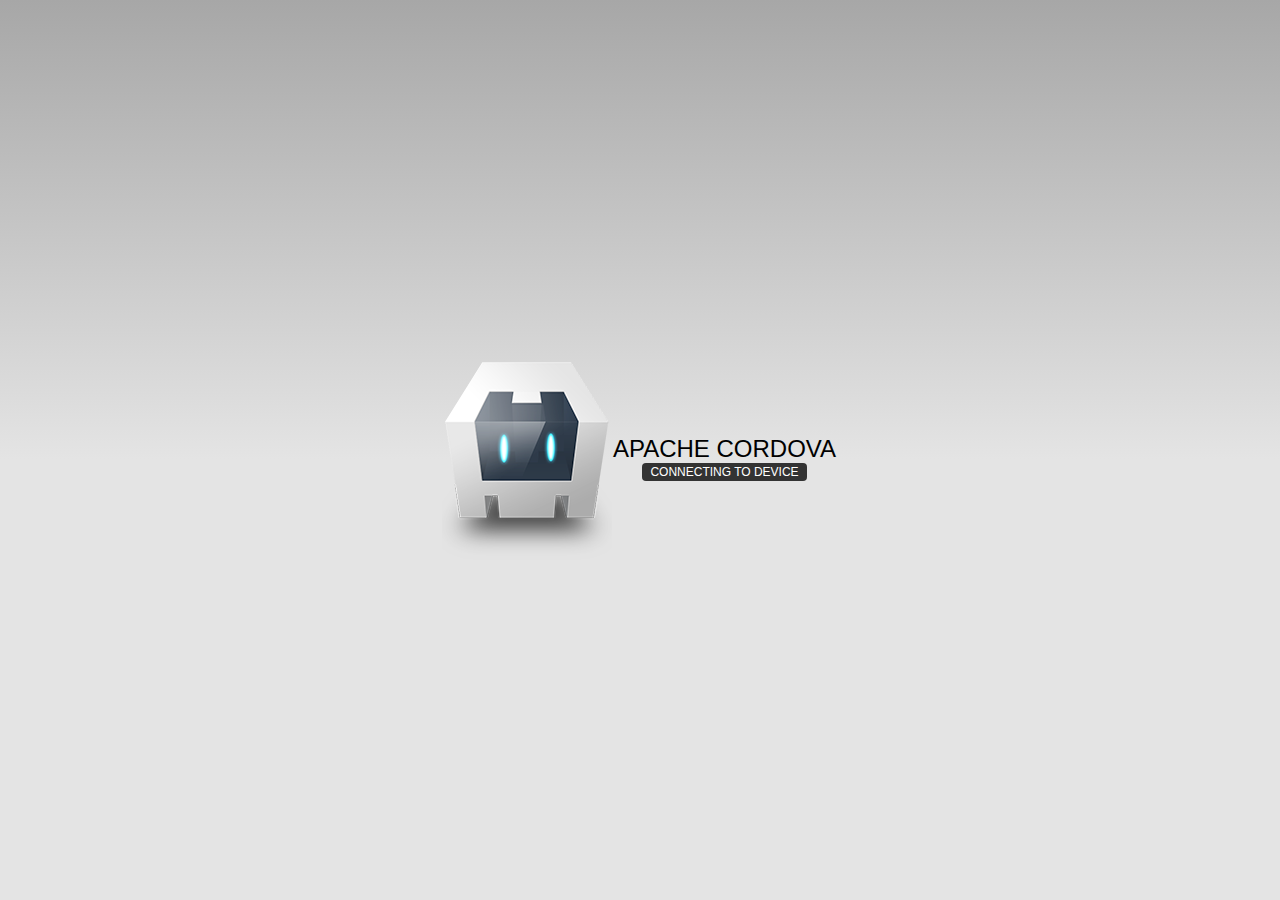
==== NomNom/www/index.html @ e02479df "Added PhoneGap project." ====
<!DOCTYPE html>
<!--
    Licensed to the Apache Software Foundation (ASF) under one
    or more contributor license agreements.  See the NOTICE file
    distributed with this work for additional information
    regarding copyright ownership.  The ASF licenses this file
    to you under the Apache License, Version 2.0 (the
    "License"); you may not use this file except in compliance
    with the License.  You may obtain a copy of the License at

    http://www.apache.org/licenses/LICENSE-2.0

    Unless required by applicable law or agreed to in writing,
    software distributed under the License is distributed on an
    "AS IS" BASIS, WITHOUT WARRANTIES OR CONDITIONS OF ANY
     KIND, either express or implied.  See the License for the
    specific language governing permissions and limitations
    under the License.
-->
<html>
    <head>
        <meta charset="utf-8" />
        <meta name="format-detection" content="telephone=no" />
        <meta name="viewport" content="user-scalable=no, initial-scale=1, maximum-scale=1, minimum-scale=1, width=device-width, height=device-height, target-densitydpi=device-dpi" />
        <link rel="stylesheet" type="text/css" href="css/index.css" />
        <title>Hello World</title>
    </head>
    <body>
        <div class="app">
            <h1>Apache Cordova</h1>
            <div id="deviceready" class="blink">
                <p class="event listening">Connecting to Device</p>
                <p class="event received">Device is Ready</p>
            </div>
        </div>
        <script type="text/javascript" src="cordova-2.6.0.js"></script>
        <script type="text/javascript" src="js/index.js"></script>
        <script type="text/javascript">
            app.initialize();
        </script>
    </body>
</html>
---- NomNom/www/css/index.css ----
/*
 * Licensed to the Apache Software Foundation (ASF) under one
 * or more contributor license agreements.  See the NOTICE file
 * distributed with this work for additional information
 * regarding copyright ownership.  The ASF licenses this file
 * to you under the Apache License, Version 2.0 (the
 * "License"); you may not use this file except in compliance
 * with the License.  You may obtain a copy of the License at
 *
 * http://www.apache.org/licenses/LICENSE-2.0
 *
 * Unless required by applicable law or agreed to in writing,
 * software distributed under the License is distributed on an
 * "AS IS" BASIS, WITHOUT WARRANTIES OR CONDITIONS OF ANY
 * KIND, either express or implied.  See the License for the
 * specific language governing permissions and limitations
 * under the License.
 */
* {
    -webkit-tap-highlight-color: rgba(0,0,0,0); /* make transparent link selection, adjust last value opacity 0 to 1.0 */
}

body {
    -webkit-touch-callout: none;                /* prevent callout to copy image, etc when tap to hold */
    -webkit-text-size-adjust: none;             /* prevent webkit from resizing text to fit */
    -webkit-user-select: none;                  /* prevent copy paste, to allow, change 'none' to 'text' */
    background-color:#E4E4E4;
    background-image:linear-gradient(top, #A7A7A7 0%, #E4E4E4 51%);
    background-image:-webkit-linear-gradient(top, #A7A7A7 0%, #E4E4E4 51%);
    background-image:-ms-linear-gradient(top, #A7A7A7 0%, #E4E4E4 51%);
    background-image:-webkit-gradient(
        linear,
        left top,
        left bottom,
        color-stop(0, #A7A7A7),
        color-stop(0.51, #E4E4E4)
    );
    background-attachment:fixed;
    font-family:'HelveticaNeue-Light', 'HelveticaNeue', Helvetica, Arial, sans-serif;
    font-size:12px;
    height:100%;
    margin:0px;
    padding:0px;
    text-transform:uppercase;
    width:100%;
}

/* Portrait layout (default) */
.app {
    background:url(../img/logo.png) no-repeat center top; /* 170px x 200px */
    position:absolute;             /* position in the center of the screen */
    left:50%;
    top:50%;
    height:50px;                   /* text area height */
    width:225px;                   /* text area width */
    text-align:center;
    padding:180px 0px 0px 0px;     /* image height is 200px (bottom 20px are overlapped with text) */
    margin:-115px 0px 0px -112px;  /* offset vertical: half of image height and text area height */
                                   /* offset horizontal: half of text area width */
}

/* Landscape layout (with min-width) */
@media screen and (min-aspect-ratio: 1/1) and (min-width:400px) {
    .app {
        background-position:left center;
        padding:75px 0px 75px 170px;  /* padding-top + padding-bottom + text area = image height */
        margin:-90px 0px 0px -198px;  /* offset vertical: half of image height */
                                      /* offset horizontal: half of image width and text area width */
    }
}

h1 {
    font-size:24px;
    font-weight:normal;
    margin:0px;
    overflow:visible;
    padding:0px;
    text-align:center;
}

.event {
    border-radius:4px;
    -webkit-border-radius:4px;
    color:#FFFFFF;
    font-size:12px;
    margin:0px 30px;
    padding:2px 0px;
}

.event.listening {
    background-color:#333333;
    display:block;
}

.event.received {
    background-color:#4B946A;
    display:none;
}

@keyframes fade {
    from { opacity: 1.0; }
    50% { opacity: 0.4; }
    to { opacity: 1.0; }
}
 
@-webkit-keyframes fade {
    from { opacity: 1.0; }
    50% { opacity: 0.4; }
    to { opacity: 1.0; }
}
 
.blink {
    animation:fade 3000ms infinite;
    -webkit-animation:fade 3000ms infinite;
}
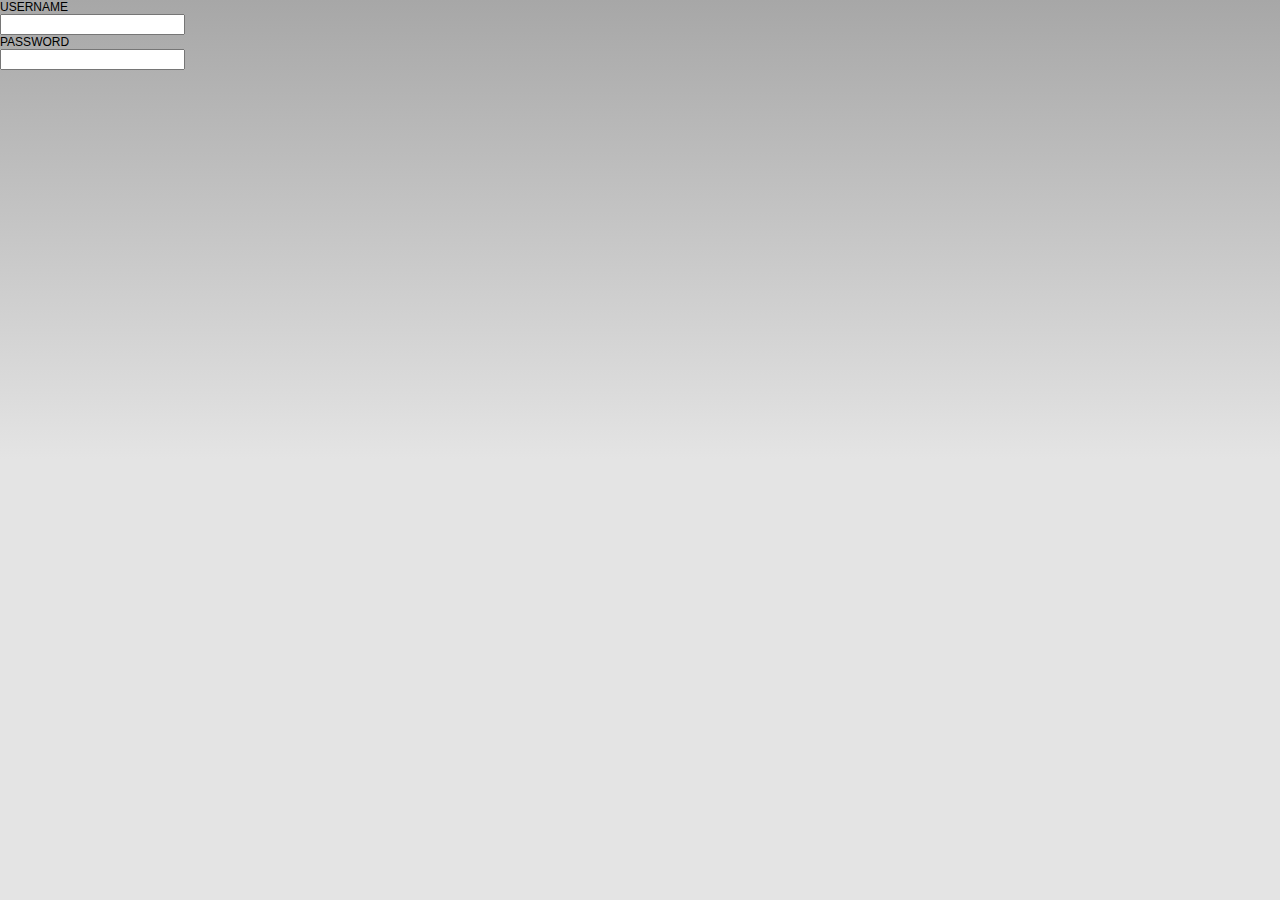
==== commit bb05439e: "Added jquery and added login form." ====
--- a/NomNom/www/index.html
+++ b/NomNom/www/index.html
@@ -23,17 +23,23 @@
         <meta name="format-detection" content="telephone=no" />
         <meta name="viewport" content="user-scalable=no, initial-scale=1, maximum-scale=1, minimum-scale=1, width=device-width, height=device-height, target-densitydpi=device-dpi" />
         <link rel="stylesheet" type="text/css" href="css/index.css" />
-        <title>Hello World</title>
+        <script type="text/javascript" src="js/jquery.min.js"></script>
+        <title>Login</title>
     </head>
     <body>
         <div class="app">
-            <h1>Apache Cordova</h1>
-            <div id="deviceready" class="blink">
-                <p class="event listening">Connecting to Device</p>
-                <p class="event received">Device is Ready</p>
+            <div id="deviceready" class="login-form">
+                <div>
+                	<div><span>Username</span></div>
+                	<div><input type="text" /></div>
+                </div>
+                <div>
+                	<div><span>Password</span></div>
+                	<div><input type="password" /></div>
+                </div>
             </div>
         </div>
-        <script type="text/javascript" src="cordova-2.6.0.js"></script>
+        <script type="text/javascript" src="cordova.js"></script>
         <script type="text/javascript" src="js/index.js"></script>
         <script type="text/javascript">
             app.initialize();
--- a/NomNom/www/css/index.css
+++ b/NomNom/www/css/index.css
@@ -47,26 +47,15 @@
 
 /* Portrait layout (default) */
 .app {
-    background:url(../img/logo.png) no-repeat center top; /* 170px x 200px */
-    position:absolute;             /* position in the center of the screen */
-    left:50%;
-    top:50%;
-    height:50px;                   /* text area height */
-    width:225px;                   /* text area width */
-    text-align:center;
-    padding:180px 0px 0px 0px;     /* image height is 200px (bottom 20px are overlapped with text) */
-    margin:-115px 0px 0px -112px;  /* offset vertical: half of image height and text area height */
-                                   /* offset horizontal: half of text area width */
+    position: absolute;             /* position in the center of the screen */
+    width: 100%;                   /* text area width */
+    top: 0;
 }
 
-/* Landscape layout (with min-width) */
-@media screen and (min-aspect-ratio: 1/1) and (min-width:400px) {
-    .app {
-        background-position:left center;
-        padding:75px 0px 75px 170px;  /* padding-top + padding-bottom + text area = image height */
-        margin:-90px 0px 0px -198px;  /* offset vertical: half of image height */
-                                      /* offset horizontal: half of image width and text area width */
-    }
+.login-form {
+	position: absolute;
+	height: 80%;
+	top: 10%;
 }
 
 h1 {
@@ -76,25 +65,6 @@
     overflow:visible;
     padding:0px;
     text-align:center;
-}
-
-.event {
-    border-radius:4px;
-    -webkit-border-radius:4px;
-    color:#FFFFFF;
-    font-size:12px;
-    margin:0px 30px;
-    padding:2px 0px;
-}
-
-.event.listening {
-    background-color:#333333;
-    display:block;
-}
-
-.event.received {
-    background-color:#4B946A;
-    display:none;
 }
 
 @keyframes fade {
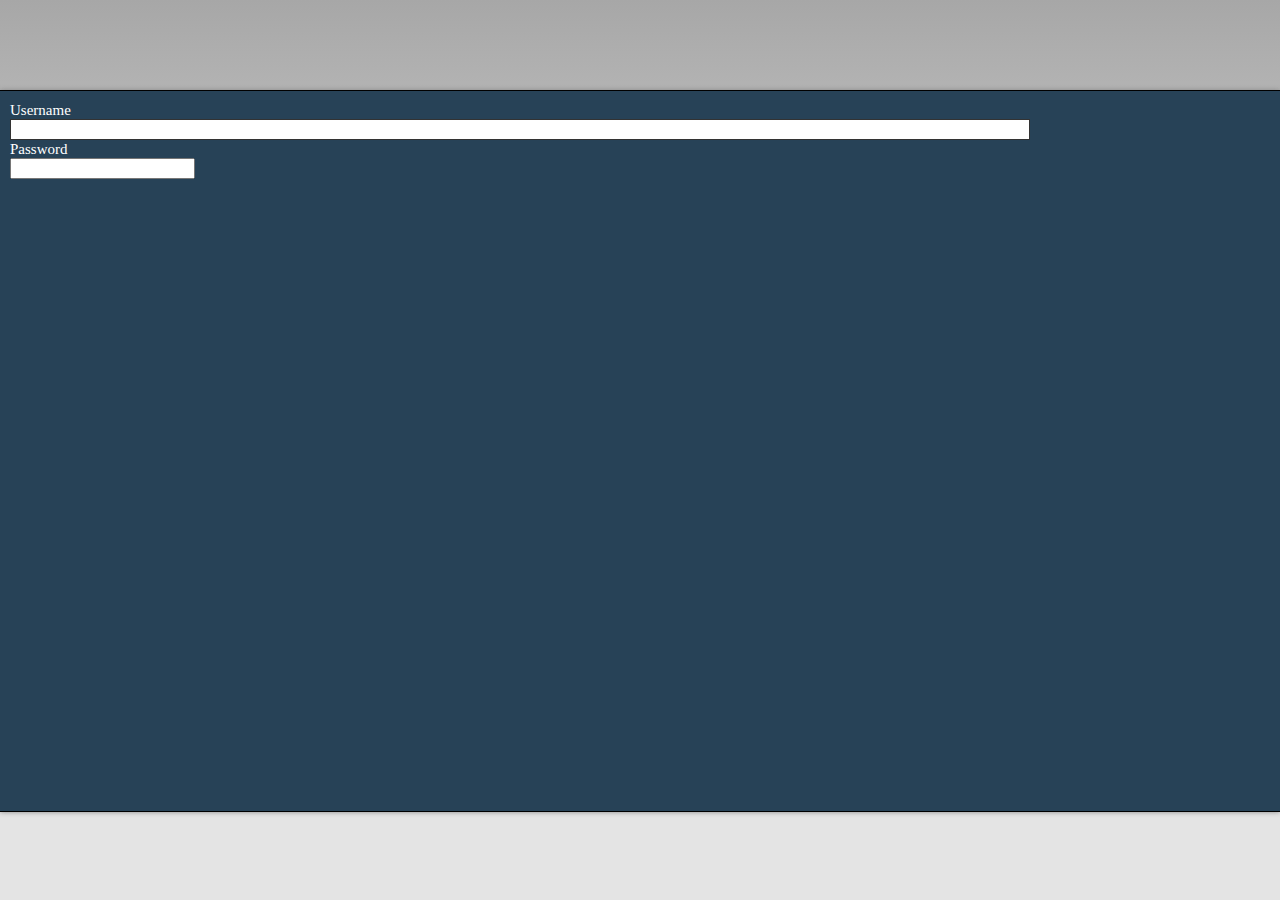
==== commit ef8bc60a: "Changed some css and the layout to be correct size" ====
--- a/NomNom/www/index.html
+++ b/NomNom/www/index.html
@@ -21,7 +21,7 @@
     <head>
         <meta charset="utf-8" />
         <meta name="format-detection" content="telephone=no" />
-        <meta name="viewport" content="user-scalable=no, initial-scale=1, maximum-scale=1, minimum-scale=1, width=device-width, height=device-height, target-densitydpi=device-dpi" />
+        <meta name="viewport" content="width=device-width, initial-scale=1.0, maximum-scale=1.0, target-densitydpi=medium-dpi, user-scalable=0" />
         <link rel="stylesheet" type="text/css" href="css/index.css" />
         <script type="text/javascript" src="js/jquery.min.js"></script>
         <title>Login</title>
@@ -29,14 +29,16 @@
     <body>
         <div class="app">
             <div id="deviceready" class="login-form">
-                <div>
-                	<div><span>Username</span></div>
-                	<div><input type="text" /></div>
-                </div>
-                <div>
-                	<div><span>Password</span></div>
-                	<div><input type="password" /></div>
-                </div>
+            	<div class="padding-view">
+					<div>
+						<div><span class="login-label">Username</span></div>
+						<div><input type="text" /></div>
+					</div>
+					<div>
+						<div><span class="login-label">Password</span></div>
+						<div><input type="password" /></div>
+					</div>
+				</div>
             </div>
         </div>
         <script type="text/javascript" src="cordova.js"></script>
--- a/NomNom/www/css/index.css
+++ b/NomNom/www/css/index.css
@@ -36,26 +36,47 @@
         color-stop(0.51, #E4E4E4)
     );
     background-attachment:fixed;
-    font-family:'HelveticaNeue-Light', 'HelveticaNeue', Helvetica, Arial, sans-serif;
-    font-size:12px;
     height:100%;
     margin:0px;
     padding:0px;
-    text-transform:uppercase;
     width:100%;
 }
 
 /* Portrait layout (default) */
 .app {
     position: absolute;             /* position in the center of the screen */
-    width: 100%;                   /* text area width */
+    width: 100%;   
+    height: 100%;                /* text area width */
     top: 0;
 }
 
 .login-form {
+	color: white;
 	position: absolute;
 	height: 80%;
+	width: 100%;
 	top: 10%;
+	background-color: #274257;
+	border-top: 1px solid black;
+	border-bottom: 1px solid black;
+	-moz-box-shadow: 0 0 5px #888;
+	-webkit-box-shadow: 0 0 5px #888;
+	box-shadow: 0 0 5px #888;
+}
+
+.padding-view {
+	padding: 10px;
+}
+
+.login-label {
+	font-size: 15px;
+}
+
+input[type=text] {
+	width: 80%;
+	padding: 1px 5px;
+	border: 1px solid #333;
+	font-size: 15px;
 }
 
 h1 {
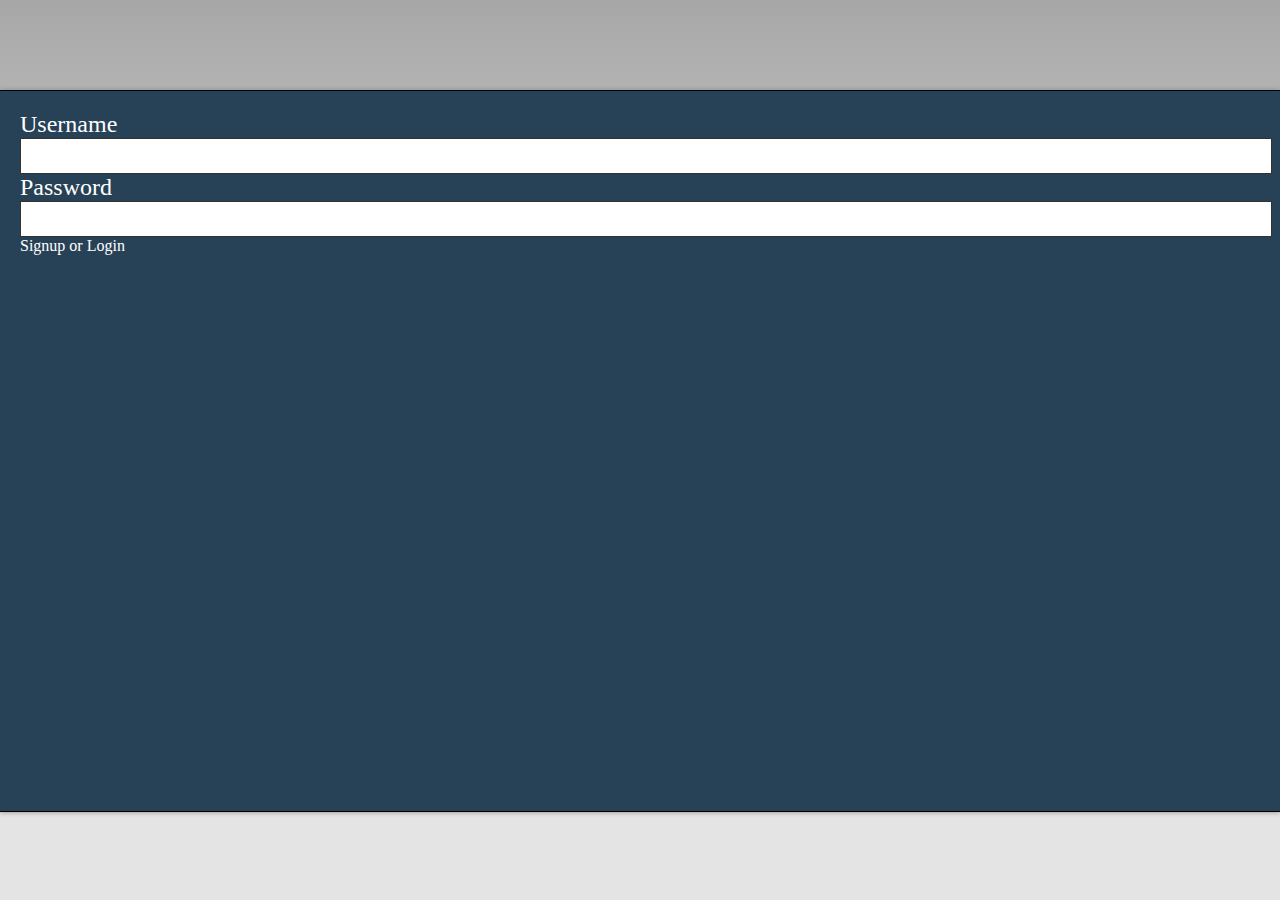
==== commit 5cc4ac17: "Added css for submit button." ====
--- a/NomNom/www/index.html
+++ b/NomNom/www/index.html
@@ -38,6 +38,9 @@
 						<div><span class="login-label">Password</span></div>
 						<div><input type="password" /></div>
 					</div>
+					<div>
+						<div id="login-submit">Signup or Login</div>
+					</div>
 				</div>
             </div>
         </div>
--- a/NomNom/www/css/index.css
+++ b/NomNom/www/css/index.css
@@ -47,13 +47,13 @@
     position: absolute;             /* position in the center of the screen */
     width: 100%;   
     height: 100%;                /* text area width */
-    top: 0;
+    top: 0px;
 }
 
 .login-form {
 	color: white;
 	position: absolute;
-	height: 80%;
+	min-height: 80%;
 	width: 100%;
 	top: 10%;
 	background-color: #274257;
@@ -65,18 +65,41 @@
 }
 
 .padding-view {
-	padding: 10px;
+	padding: 20px;
 }
 
 .login-label {
-	font-size: 15px;
+	font-size: 24px;
 }
 
 input[type=text] {
-	width: 80%;
-	padding: 1px 5px;
+	width: 100%;
+	padding: 3px 5px;
 	border: 1px solid #333;
-	font-size: 15px;
+	font-size: 24px;
+}
+
+input[type=password] {
+	width: 100%;
+	padding: 3px 5px;
+	border: 1px solid #333;
+	font-size: 24px;
+}
+
+.login-submit {
+	border: 1px solid black;
+	padding: 5px;
+	border-radius: 7px;
+	background-color: #dfc184;
+	font-size: 24px;
+	color: white;
+	float: right;
+}
+
+.login-submit:active {
+	-moz-box-shadow: inset 0 0 8px #888;
+	-webkit-box-shadow: inset 0 0 8px#888;
+	box-shadow: inset 0 0 8px #888;
 }
 
 h1 {
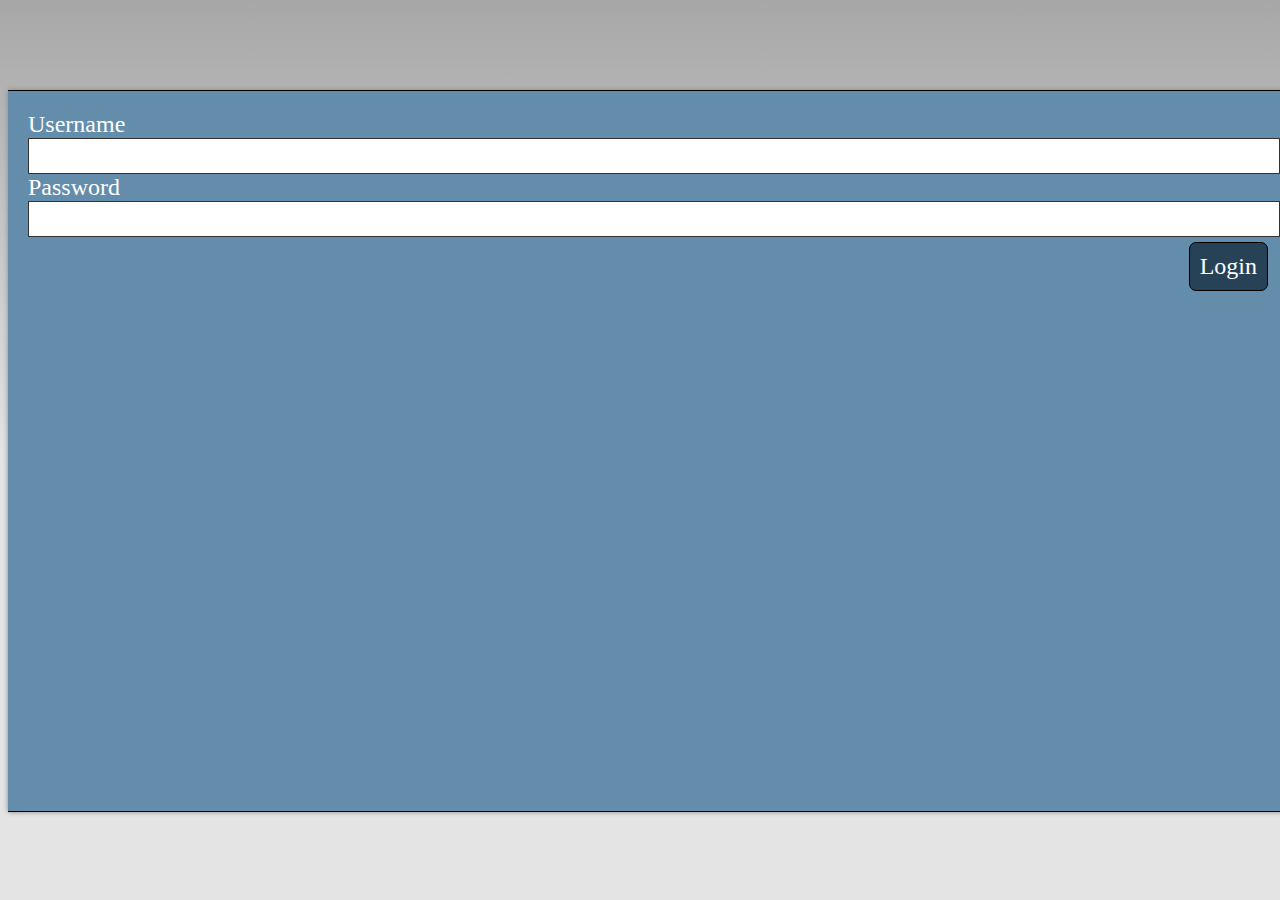
==== commit 15ffe825: "Added images and fixed some layout specific stuff." ====
--- a/NomNom/www/index.html
+++ b/NomNom/www/index.html
@@ -23,6 +23,7 @@
         <meta name="format-detection" content="telephone=no" />
         <meta name="viewport" content="width=device-width, initial-scale=1.0, maximum-scale=1.0, target-densitydpi=medium-dpi, user-scalable=0" />
         <link rel="stylesheet" type="text/css" href="css/index.css" />
+        <link rel="stylesheet" type="text/css" href="css/layout.css" />
         <script type="text/javascript" src="js/jquery.min.js"></script>
         <title>Login</title>
     </head>
@@ -39,7 +40,7 @@
 						<div><input type="password" /></div>
 					</div>
 					<div>
-						<div id="login-submit">Signup or Login</div>
+						<div id="login-submit">Login</div>
 					</div>
 				</div>
             </div>
--- a/NomNom/www/css/index.css
+++ b/NomNom/www/css/index.css
@@ -16,14 +16,7 @@
  * specific language governing permissions and limitations
  * under the License.
  */
-* {
-    -webkit-tap-highlight-color: rgba(0,0,0,0); /* make transparent link selection, adjust last value opacity 0 to 1.0 */
-}
-
 body {
-    -webkit-touch-callout: none;                /* prevent callout to copy image, etc when tap to hold */
-    -webkit-text-size-adjust: none;             /* prevent webkit from resizing text to fit */
-    -webkit-user-select: none;                  /* prevent copy paste, to allow, change 'none' to 'text' */
     background-color:#E4E4E4;
     background-image:linear-gradient(top, #A7A7A7 0%, #E4E4E4 51%);
     background-image:-webkit-linear-gradient(top, #A7A7A7 0%, #E4E4E4 51%);
@@ -37,9 +30,6 @@
     );
     background-attachment:fixed;
     height:100%;
-    margin:0px;
-    padding:0px;
-    width:100%;
 }
 
 /* Portrait layout (default) */
@@ -56,7 +46,7 @@
 	min-height: 80%;
 	width: 100%;
 	top: 10%;
-	background-color: #274257;
+	background-color: #648CAB;
 	border-top: 1px solid black;
 	border-bottom: 1px solid black;
 	-moz-box-shadow: 0 0 5px #888;
@@ -86,20 +76,22 @@
 	font-size: 24px;
 }
 
-.login-submit {
+#login-submit {
 	border: 1px solid black;
-	padding: 5px;
+	padding: 10px;
 	border-radius: 7px;
-	background-color: #dfc184;
+	background-color: #274257;
 	font-size: 24px;
 	color: white;
 	float: right;
+	margin-top: 5px;
 }
 
-.login-submit:active {
+.active {
 	-moz-box-shadow: inset 0 0 8px #888;
 	-webkit-box-shadow: inset 0 0 8px#888;
 	box-shadow: inset 0 0 8px #888;
+	background-color: #263641;
 }
 
 h1 {
